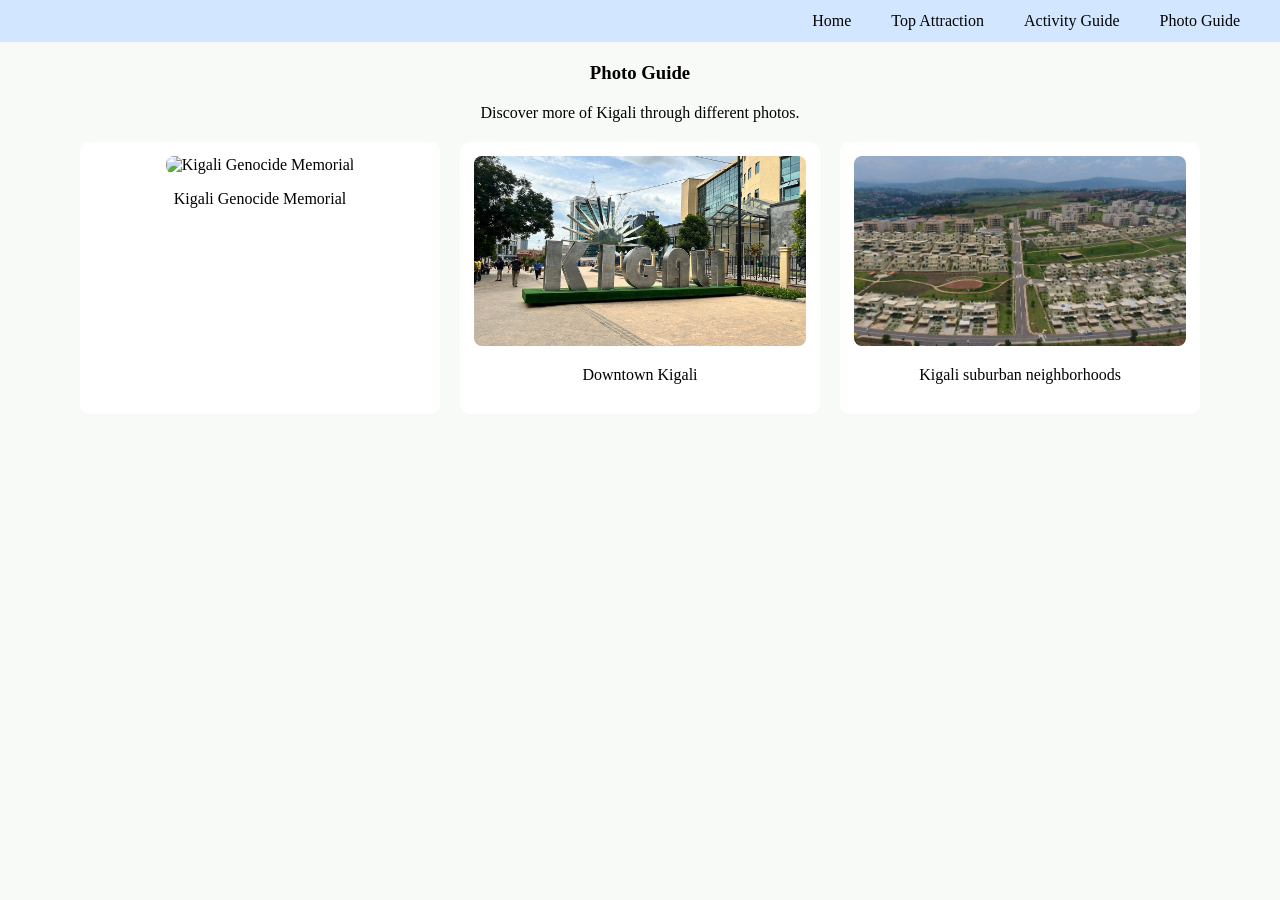
==== photo-guide.html @ 5c70e341 "finished" ====
<!DOCTYPE html>
<html lang="en">
  <head>
    <meta charset="UTF-8" />
    <meta name="viewport" content="width=device-width, initial-scale=1.0" />
    <title>Photo Guide | Globetrotter</title>
    <link rel="stylesheet" href="style.css" />
  </head>
  <body class="subpage">
    <nav id="navigation">
      <ul>
        <li><a href="index.html">Home</a></li>
        <li><a href="top-attractions.html">Top Attraction</a></li>
        <li><a href="activity-guide.html">Activity Guide</a></li>
        <li><a href="photo-guide.html">Photo Guide</a></li>
      </ul>
    </nav>

    <section id="photo-guide">
      <h3>Photo Guide</h3>
      <p>Discover more of Kigali through different photos.</p>
      <article class="photo-card">
        <img src="Genocide Memorial.jpg" alt="Kigali Genocide Memorial" />
        <p>Kigali Genocide Memorial</p>
      </article>
      <article class="photo-card">
        <img src="Downtown.jpg" alt="Downtown Kigali skyline" />
        <p>Downtown Kigali</p>
      </article>
      <article class="photo-card">
        <img src="Visioncity.jpg" alt="Kigali suburban neighborhoods" />
        <p>Kigali suburban neighborhoods</p>
      </article>
    </section>
  </body>
</html>
---- style.css ----
body {
    font-family:'Times New Roman', Times, serif;
    background-size:auto;
    text-align: center;
    margin: 0;
    padding:0;
    background-color: #F8FAF7

}
#banner{

    background-image: url(Kiagali.webp);
    background-size: cover;
    background-position: center;
    background-repeat: no-repeat;
    color: #deeff0;
    padding: 20px;
    text-align: center;
    min-height: 850px;   
    display: flex;
    align-items: center;
    flex-direction: column;
    justify-content: center;
}
#banner-title{
    font-size: 300px;
    font-family: 'Brush Script MT', cursive;
    text-align: center;
    margin: 0;
    padding: 200px 0 300px 0;
    color: #eaffe8;
}
#banner-subtitle{
    font-size: 25px;
    font-family: "Trirong", serif;
    text-align: center;
    margin: 0;
    padding: 0;
    color: #04270c;
}
nav{ 
    background-color: transparent;
    background-attachment: #00050b;
    padding: 10px;
    display: flex;
    justify-content: flex-end;
    position: absolute;
    top: 0;
    right: 0;
    z-index: 10;
}
nav ul{
    list-style-type: none;
    margin: 0;
    padding: 0;
    display: flex;
    justify-content: flex-end;
    text-align: center;
}
nav ul li {
    display: inline;
    margin: 0 20px;
}

nav a {
    text-decoration: none;
    color: #000000;
}

body.subpage nav {
    position: sticky;
    top: 0;
    left: 0;
    right: 0;
    width: 100%;
    z-index: 20;
    background-color: #d2e7ff;
    padding: 12px 20px;
    box-sizing: border-box;
    justify-content: flex-end;
}

body.subpage nav ul {
    justify-content: flex-end;
}

body.subpage nav a {
    color: #000000;
}
#top-attraction {
    display: flex;
    flex-direction: row;
    flex-wrap: wrap;
    gap: 20px;
    padding: 20px;
    
    justify-content: center;
}

#top-attraction h3 {
    flex-basis: 100%;
    margin: 0;
}

.attraction-card {
    flex: 1 1 280px;
    max-width: 360px;
    background-color: #FFFFFF;
    border-radius: 10px;
    padding: 14px;
    box-sizing: border-box;
}

.attraction-card img {
    width: 100%;
    height: 190px;
    object-fit: cover;
    border-radius: 8px;
}

#Home {
    display: flex;
    flex-wrap: wrap;
    gap: 20px;
    padding: 20px;
    align-items: stretch;
    justify-content: center;
}

#Home h2 {
    flex-basis: 100%;
    margin: 0;
}

#Home p {
    flex: 1 1 100%;
    background-color: #FFFFFF;
    border-radius: 10px;
    padding: 14px;
    box-sizing: border-box;
    margin: 0;
}

#activity-guide {
    display: flex;
    flex-wrap: wrap;
    flex-direction: row;
    gap: 20px;
    padding: 20px;
    align-items: stretch;
    justify-content: center;
}

#activity-guide h3 {
    flex-basis: 100%;
    margin: 0;
}

.activity-card {
    flex: 1 1 280px;
    max-width: 360px;
    background-color: #FFFFFF;
    border-radius: 10px;
    padding: 14px;
    box-sizing: border-box;
}

.activity-card img {
    width: 100%;
    height: 190px;
    object-fit: cover;
    border-radius: 8px;
}
/*Set photo guide layout flexbox*/
#photo-guide {
    display: flex;
    flex-direction: row;
    flex-wrap: wrap;
    gap: 20px;
    padding: 20px;
    align-items: stretch;
    justify-content: center;
}
/*Set text alignment*/
#photo-guide h3,
#photo-guide > p {
    flex-basis: 100%;
    margin: 0;
    text-align: center;
}
/* this targets the photo and text under the photos */
.photo-card {
    flex: 1 1 280px;
    max-width: 360px;
    background-color: #FFFFFF;
    border-radius: 10px;
    padding: 14px;
    box-sizing: border-box;
}
/* Sets image sizes only*/
.photo-card img {
    width: 100%;
    height: 190px;
    object-fit: cover;
    border-radius: 8px;
}
@media screen and (max-width: 1024px) {


    #banner-title{
        font-size: 100px;
    }

    .header {grid-area: 1 / span 6;}
    .menu {grid-area: 2 / span 1;}
    .content {grid-area: 2 / span 4;}
    .facts {grid-area: 2 / span 1;}
    .footer {grid-area: 3 / span 6;}
  }
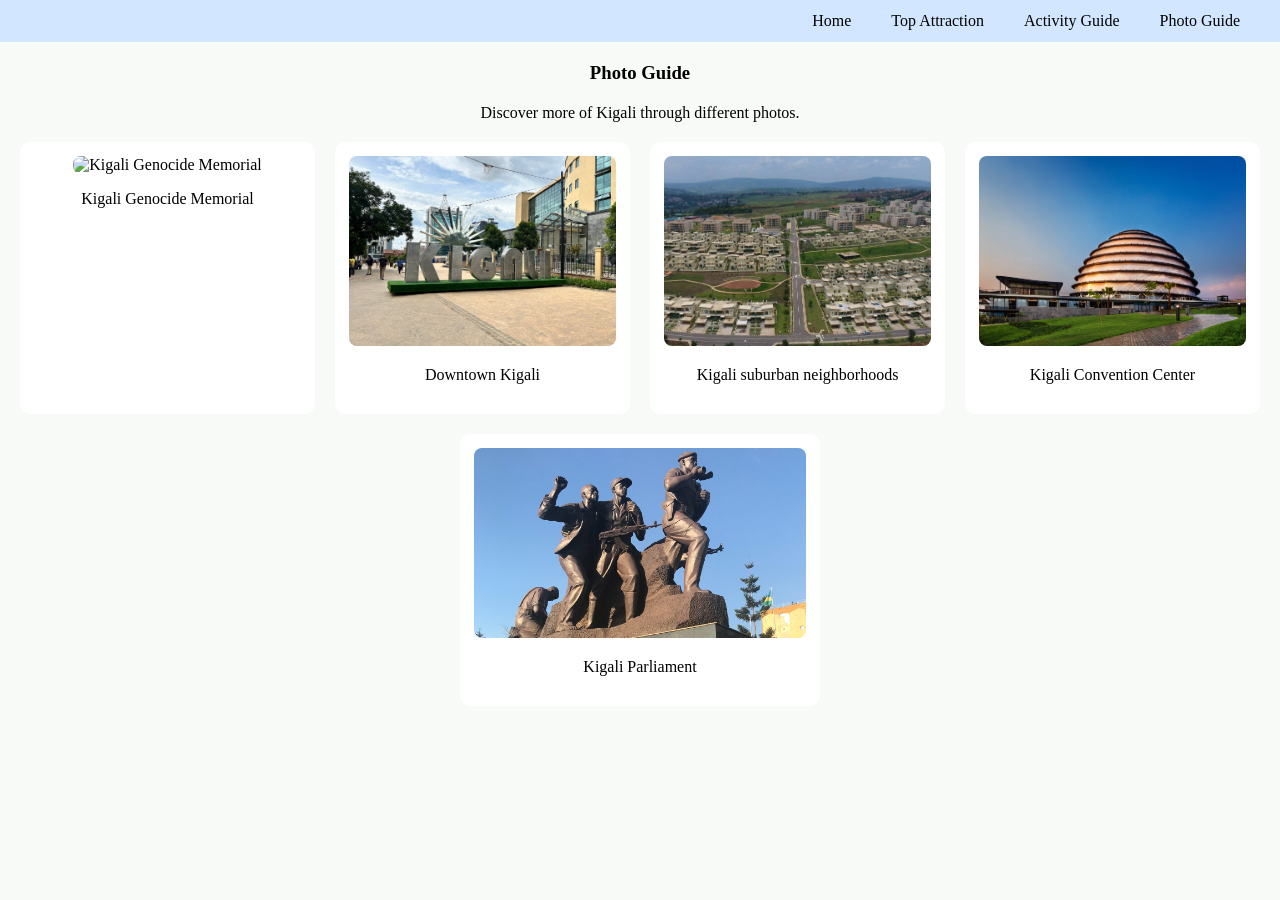
==== commit e7e9938f: "finished" ====
--- a/photo-guide.html
+++ b/photo-guide.html
@@ -31,6 +31,14 @@
         <img src="Visioncity.jpg" alt="Kigali suburban neighborhoods" />
         <p>Kigali suburban neighborhoods</p>
       </article>
+      <article class="photo-card">
+        <img src="KCC.jpg" alt="Kigali Convention Center" />
+        <p>Kigali Convention Center</p>
+      </article>
+      <article class="photo-card">
+        <img src="Kigali Parliament.jpg" alt="Kigali Parliament" />
+        <p>Kigali Parliament</p>
+      </article>
     </section>
   </body>
 </html>
